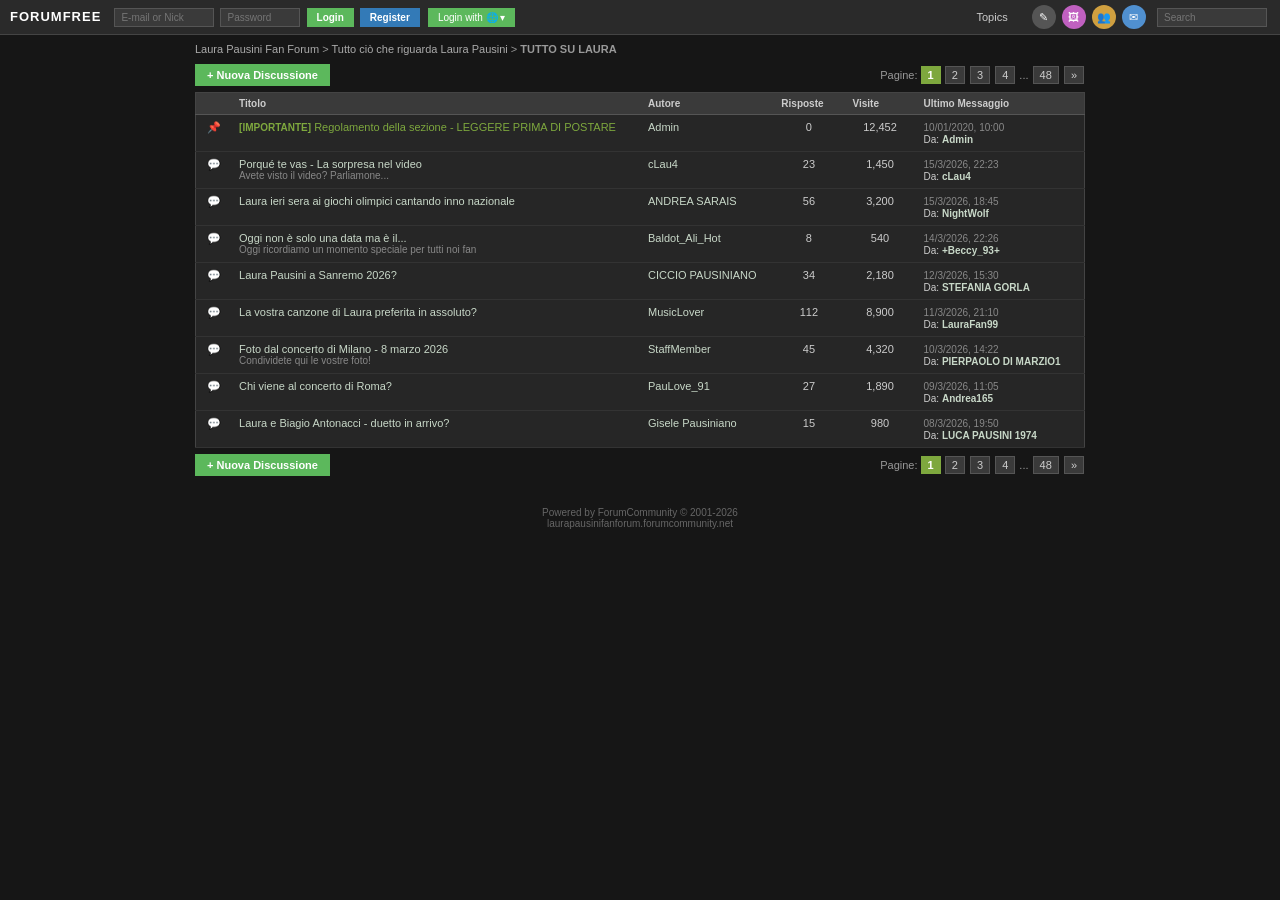
==== forum.html @ 2acd0e3e "Laura Pausini Fan Forum clone" ====
<!DOCTYPE html>
<html>
<head>
<meta charset="utf-8">
<title>TUTTO SU LAURA - Laura Pausini Fan Forum</title>
<link rel="stylesheet" type="text/css" href="style.css">
</head>
<body>
<div class="bg-overlay">

<!-- TOP NAVBAR -->
<div class="topbar">
    <table width="100%" cellpadding="0" cellspacing="0" border="0">
        <tr>
            <td valign="middle" style="white-space:nowrap;">
                <span class="brand">FORUMFREE</span>
                <input type="text" placeholder="E-mail or Nick" style="width:100px;">
                <input type="password" placeholder="Password" style="width:80px;">
                <button class="btn-login">Login</button>
                <button class="btn-register">Register</button>
                <button class="btn-loginwith">Login with 🌐 ▾</button>
            </td>
            <td valign="middle" align="right" style="white-space:nowrap;">
                <a href="#" style="color:#ccc; margin-right:10px;">Topics</a>
                <span class="topbar-icons">
                    <a href="#" title="Edit">✎</a>
                    <a href="#" title="Gallery" style="background:#c060c0;">🖼</a>
                    <a href="#" title="Users" style="background:#d0a040;">👥</a>
                    <a href="#" title="Messages" style="background:#5090d0;">✉</a>
                </span>
                <input type="text" class="search-box" placeholder="Search">
            </td>
        </tr>
    </table>
</div>

<div class="forum-container">

    <div class="breadcrumb">
        <a href="index.html">Laura Pausini Fan Forum</a> &gt; 
        <a href="index.html">Tutto ci&ograve; che riguarda Laura Pausini</a> &gt; 
        <b>TUTTO SU LAURA</b>
    </div>

    <!-- Toolbar -->
    <table width="100%" cellpadding="0" cellspacing="0" border="0" style="margin-bottom:5px;">
        <tr>
            <td><button class="btn-forum">+ Nuova Discussione</button></td>
            <td align="right" class="pagination">
                Pagine: <span class="current">1</span> <a href="#">2</a> <a href="#">3</a> <a href="#">4</a> ... <a href="#">48</a> <a href="#">»</a>
            </td>
        </tr>
    </table>

    <!-- Thread list -->
    <table class="thread-table" cellpadding="0" cellspacing="0" border="0">
        <tr>
            <th width="4%">&nbsp;</th>
            <th width="46%">Titolo</th>
            <th width="15%">Autore</th>
            <th width="8%" align="center">Risposte</th>
            <th width="8%" align="center">Visite</th>
            <th width="19%">Ultimo Messaggio</th>
        </tr>

        <!-- Pinned Thread -->
        <tr>
            <td align="center" style="color:#7ea83e;">📌</td>
            <td>
                <span class="pinned">[IMPORTANTE]</span> <a href="#" class="thread-title" style="color:#7ea83e;">Regolamento della sezione - LEGGERE PRIMA DI POSTARE</a>
            </td>
            <td><a href="#">Admin</a></td>
            <td align="center">0</td>
            <td align="center">12,452</td>
            <td>
                <span style="font-size:10px; color:#888;">10/01/2020, 10:00</span><br>
                <span style="font-size:10px;">Da: <b><a href="#">Admin</a></b></span>
            </td>
        </tr>

        <!-- Thread 1 -->
        <tr>
            <td align="center">💬</td>
            <td>
                <a href="thread.html" class="thread-title">Porqu&eacute; te vas - La sorpresa nel video</a>
                <div class="thread-desc">Avete visto il video? Parliamone...</div>
            </td>
            <td><a href="#">cLau4</a></td>
            <td align="center">23</td>
            <td align="center">1,450</td>
            <td>
                <span style="font-size:10px; color:#888;">15/3/2026, 22:23</span><br>
                <span style="font-size:10px;">Da: <b><a href="#">cLau4</a></b></span>
            </td>
        </tr>

        <!-- Thread 2 -->
        <tr>
            <td align="center">💬</td>
            <td>
                <a href="thread.html" class="thread-title">Laura ieri sera ai giochi olimpici cantando inno nazionale</a>
            </td>
            <td><a href="#">ANDREA SARAIS</a></td>
            <td align="center">56</td>
            <td align="center">3,200</td>
            <td>
                <span style="font-size:10px; color:#888;">15/3/2026, 18:45</span><br>
                <span style="font-size:10px;">Da: <b><a href="#">NightWolf</a></b></span>
            </td>
        </tr>

        <!-- Thread 3 -->
        <tr>
            <td align="center">💬</td>
            <td>
                <a href="#" class="thread-title">Oggi non è solo una data ma è il...</a>
                <div class="thread-desc">Oggi ricordiamo un momento speciale per tutti noi fan</div>
            </td>
            <td><a href="#">Baldot_Ali_Hot</a></td>
            <td align="center">8</td>
            <td align="center">540</td>
            <td>
                <span style="font-size:10px; color:#888;">14/3/2026, 22:26</span><br>
                <span style="font-size:10px;">Da: <b><a href="#">+Beccy_93+</a></b></span>
            </td>
        </tr>

        <!-- Thread 4 -->
        <tr>
            <td align="center">💬</td>
            <td>
                <a href="#" class="thread-title">Laura Pausini a Sanremo 2026?</a>
            </td>
            <td><a href="#">CICCIO PAUSINIANO</a></td>
            <td align="center">34</td>
            <td align="center">2,180</td>
            <td>
                <span style="font-size:10px; color:#888;">12/3/2026, 15:30</span><br>
                <span style="font-size:10px;">Da: <b><a href="#">STEFANIA GORLA</a></b></span>
            </td>
        </tr>

        <!-- Thread 5 -->
        <tr>
            <td align="center">💬</td>
            <td>
                <a href="#" class="thread-title">La vostra canzone di Laura preferita in assoluto?</a>
            </td>
            <td><a href="#">MusicLover</a></td>
            <td align="center">112</td>
            <td align="center">8,900</td>
            <td>
                <span style="font-size:10px; color:#888;">11/3/2026, 21:10</span><br>
                <span style="font-size:10px;">Da: <b><a href="#">LauraFan99</a></b></span>
            </td>
        </tr>

        <!-- Thread 6 -->
        <tr>
            <td align="center">💬</td>
            <td>
                <a href="#" class="thread-title">Foto dal concerto di Milano - 8 marzo 2026</a>
                <div class="thread-desc">Condividete qui le vostre foto!</div>
            </td>
            <td><a href="#">StaffMember</a></td>
            <td align="center">45</td>
            <td align="center">4,320</td>
            <td>
                <span style="font-size:10px; color:#888;">10/3/2026, 14:22</span><br>
                <span style="font-size:10px;">Da: <b><a href="#">PIERPAOLO DI MARZIO1</a></b></span>
            </td>
        </tr>

        <!-- Thread 7 -->
        <tr>
            <td align="center">💬</td>
            <td>
                <a href="#" class="thread-title">Chi viene al concerto di Roma?</a>
            </td>
            <td><a href="#">PauLove_91</a></td>
            <td align="center">27</td>
            <td align="center">1,890</td>
            <td>
                <span style="font-size:10px; color:#888;">09/3/2026, 11:05</span><br>
                <span style="font-size:10px;">Da: <b><a href="#">Andrea165</a></b></span>
            </td>
        </tr>

        <!-- Thread 8 -->
        <tr>
            <td align="center">💬</td>
            <td>
                <a href="#" class="thread-title">Laura e Biagio Antonacci - duetto in arrivo?</a>
            </td>
            <td><a href="#">Gisele Pausiniano</a></td>
            <td align="center">15</td>
            <td align="center">980</td>
            <td>
                <span style="font-size:10px; color:#888;">08/3/2026, 19:50</span><br>
                <span style="font-size:10px;">Da: <b><a href="#">LUCA PAUSINI 1974</a></b></span>
            </td>
        </tr>
    </table>

    <!-- Bottom pagination -->
    <table width="100%" cellpadding="0" cellspacing="0" border="0" style="margin-top:5px;">
        <tr>
            <td><button class="btn-forum">+ Nuova Discussione</button></td>
            <td align="right" class="pagination">
                Pagine: <span class="current">1</span> <a href="#">2</a> <a href="#">3</a> <a href="#">4</a> ... <a href="#">48</a> <a href="#">»</a>
            </td>
        </tr>
    </table>

    <!-- Footer -->
    <div class="footer" style="margin-top:15px;">
        Powered by ForumCommunity &copy; 2001-2026<br>
        laurapausinifanforum.forumcommunity.net
    </div>

</div>
</div>

</body>
</html>
---- style.css ----
/* === FORUM COMMUNITY DARK THEME - Laura Pausini Fan Forum === */

* {
    margin: 0;
    padding: 0;
    box-sizing: border-box;
}

body {
    background-color: #1a1a1a;
    background-image: url('bg-laura.jpg');
    background-repeat: no-repeat;
    background-position: center top;
    background-size: cover;
    background-attachment: fixed;
    color: #e0e0e0;
    font-family: Verdana, Tahoma, Arial, sans-serif;
    font-size: 11px;
    margin: 0;
    padding: 0;
}

a {
    color: #c8d8c8;
    text-decoration: none;
}
a:hover {
    text-decoration: underline;
    color: #ffffff;
}

/* === TOP NAVBAR === */
.topbar {
    background-color: #2a2a2a;
    border-bottom: 1px solid #444;
    padding: 5px 10px;
    display: table;
    width: 100%;
    font-size: 11px;
}
.topbar-inner {
    display: table-row;
}
.topbar-left {
    display: table-cell;
    vertical-align: middle;
    white-space: nowrap;
}
.topbar-right {
    display: table-cell;
    vertical-align: middle;
    text-align: right;
    white-space: nowrap;
}
.topbar .brand {
    font-weight: bold;
    font-size: 13px;
    color: #ffffff;
    margin-right: 10px;
    letter-spacing: 1px;
}
.topbar input[type="text"],
.topbar input[type="password"] {
    background: #3a3a3a;
    border: 1px solid #555;
    color: #ccc;
    padding: 3px 6px;
    font-size: 10px;
    font-family: Verdana, sans-serif;
    width: 110px;
    margin-right: 3px;
}
.btn-login {
    background-color: #5cb85c;
    color: #fff;
    border: none;
    padding: 4px 10px;
    font-size: 10px;
    font-weight: bold;
    cursor: pointer;
    font-family: Verdana, sans-serif;
}
.btn-register {
    background-color: #337ab7;
    color: #fff;
    border: none;
    padding: 4px 10px;
    font-size: 10px;
    font-weight: bold;
    cursor: pointer;
    font-family: Verdana, sans-serif;
    margin-left: 3px;
}
.btn-loginwith {
    background-color: #5cb85c;
    color: #fff;
    border: none;
    padding: 4px 10px;
    font-size: 10px;
    cursor: pointer;
    font-family: Verdana, sans-serif;
    margin-left: 5px;
}
.topbar-icons {
    display: inline;
    margin-left: 8px;
}
.topbar-icons a {
    display: inline-block;
    width: 24px;
    height: 24px;
    background: #555;
    border-radius: 50%;
    text-align: center;
    line-height: 24px;
    color: #fff;
    font-size: 11px;
    margin-left: 3px;
    text-decoration: none;
}
.topbar-icons a:hover {
    background: #777;
    text-decoration: none;
}
.topbar .search-box {
    background: #3a3a3a;
    border: 1px solid #555;
    color: #ccc;
    padding: 3px 6px;
    font-size: 10px;
    font-family: Verdana, sans-serif;
    width: 100px;
    margin-left: 8px;
}

/* === BANNER === */
.banner {
    width: 100%;
    max-width: 900px;
    margin: 0 auto;
    text-align: center;
    position: relative;
}
.banner img {
    width: 100%;
    display: block;
}
.banner-overlay {
    position: absolute;
    bottom: 20px;
    left: 0;
    right: 0;
    text-align: center;
    color: #fff;
    text-shadow: 2px 2px 8px rgba(0,0,0,0.8);
}
.banner-overlay h1 {
    font-size: 36px;
    font-weight: 300;
    letter-spacing: 6px;
    font-family: 'Georgia', serif;
    margin: 0;
}
.banner-overlay .subtitle {
    font-size: 14px;
    letter-spacing: 4px;
    margin-top: 4px;
}

/* === MAIN CONTAINER === */
.forum-container {
    max-width: 900px;
    margin: 0 auto;
    padding: 0 5px;
}

/* === CATEGORY HEADER (green bar) === */
.category-bar {
    background-color: #7ea83e;
    color: #ffffff;
    font-size: 12px;
    font-weight: bold;
    padding: 6px 12px;
    margin-top: 15px;
    margin-bottom: 0;
}

/* === FORUM GRID (2 columns) === */
.forum-grid {
    display: table;
    width: 100%;
    border-spacing: 6px;
}
.forum-row {
    display: table-row;
}
.forum-box {
    display: table-cell;
    width: 50%;
    background-color: rgba(40, 40, 40, 0.92);
    border: 1px solid #444;
    padding: 10px;
    vertical-align: top;
}
.forum-box-title {
    font-size: 13px;
    font-weight: bold;
    color: #ffffff;
    margin-bottom: 3px;
}
.forum-box-title a {
    color: #ffffff;
}
.forum-box-desc {
    font-size: 10px;
    color: #aaaaaa;
    margin-bottom: 8px;
    line-height: 1.3;
}

/* Stats row inside forum box */
.forum-stats {
    display: table;
    width: 100%;
    margin-bottom: 8px;
    text-align: center;
}
.forum-stat {
    display: table-cell;
    width: 50%;
    text-align: center;
}
.forum-stat .stat-num {
    font-size: 14px;
    font-weight: bold;
    color: #ffffff;
}
.forum-stat .stat-label {
    font-size: 9px;
    color: #999;
    text-transform: capitalize;
}

/* Last post inside forum box */
.forum-lastpost {
    border-top: 1px solid #444;
    padding-top: 6px;
    font-size: 10px;
    color: #bbb;
}
.forum-lastpost-inner {
    display: table;
    width: 100%;
}
.forum-lastpost-avatar {
    display: table-cell;
    width: 36px;
    vertical-align: top;
    padding-right: 6px;
}
.forum-lastpost-avatar img {
    width: 32px;
    height: 32px;
    border-radius: 50%;
    border: 0;
}
.forum-lastpost-info {
    display: table-cell;
    vertical-align: top;
    font-size: 10px;
    color: #bbb;
}
.forum-lastpost-info a {
    color: #c8d8c8;
}
.forum-lastpost-date {
    color: #888;
    font-size: 10px;
}

/* === SHOUTBOX === */
.shoutbox {
    background-color: rgba(40, 40, 40, 0.92);
    border: 1px solid #444;
    margin-top: 6px;
    margin-bottom: 10px;
}
.shoutbox-header {
    background-color: #7ea83e;
    color: #fff;
    font-weight: bold;
    font-size: 12px;
    padding: 6px 12px;
}
.shoutbox-messages {
    padding: 8px;
    max-height: 200px;
    overflow-y: auto;
    font-size: 11px;
    line-height: 1.6;
}
.shoutbox-messages .sb-time {
    color: #888;
    font-size: 10px;
}
.shoutbox-messages .sb-user {
    font-weight: bold;
    color: #ffffff;
}
.shoutbox-messages .sb-msg {
    color: #ccc;
}
.shoutbox-input {
    border-top: 1px solid #444;
    padding: 6px 8px;
    display: table;
    width: 100%;
}
.shoutbox-input .sb-tools {
    display: table-cell;
    vertical-align: middle;
    width: 120px;
    white-space: nowrap;
}
.shoutbox-input .sb-tools button {
    background: #555;
    border: 1px solid #666;
    color: #fff;
    padding: 2px 5px;
    font-size: 10px;
    font-weight: bold;
    cursor: pointer;
    margin-right: 1px;
    font-family: Verdana, sans-serif;
}
.shoutbox-input input[type="text"] {
    display: table-cell;
    width: 100%;
    background: #333;
    border: 1px solid #555;
    color: #ddd;
    padding: 4px 6px;
    font-size: 11px;
    font-family: Verdana, sans-serif;
}
.shoutbox-input .sb-send {
    display: table-cell;
    vertical-align: middle;
    width: 50px;
    padding-left: 4px;
}
.shoutbox-input .sb-send button {
    background: #5cb85c;
    border: none;
    color: #fff;
    padding: 4px 10px;
    font-size: 10px;
    font-weight: bold;
    cursor: pointer;
    font-family: Verdana, sans-serif;
}

/* === ONLINE USERS BAR === */
.online-bar {
    background-color: #7ea83e;
    color: #fff;
    text-align: center;
    padding: 5px;
    font-size: 11px;
    margin-top: 10px;
}

/* === FOOTER === */
.footer {
    text-align: center;
    color: #666;
    font-size: 10px;
    padding: 15px 0;
}

/* === THREAD LIST PAGE === */
.thread-table {
    width: 100%;
    border-collapse: collapse;
    background-color: rgba(40, 40, 40, 0.92);
    border: 1px solid #444;
}
.thread-table th {
    background-color: #3a3a3a;
    color: #ccc;
    font-size: 10px;
    padding: 5px 8px;
    text-align: left;
    border-bottom: 1px solid #555;
    font-weight: bold;
}
.thread-table td {
    padding: 6px 8px;
    border-bottom: 1px solid #333;
    font-size: 11px;
    color: #ccc;
    vertical-align: top;
}
.thread-table tr:hover td {
    background-color: rgba(60, 60, 60, 0.5);
}
.thread-table .thread-title a {
    color: #ddd;
    font-weight: bold;
    font-size: 11px;
}
.thread-table .thread-desc {
    font-size: 10px;
    color: #888;
}
.thread-table .pinned {
    color: #7ea83e;
    font-weight: bold;
    font-size: 10px;
}

/* === THREAD VIEW (posts) === */
.post-table {
    width: 100%;
    border-collapse: collapse;
    background-color: rgba(40, 40, 40, 0.92);
    border: 1px solid #444;
    margin-bottom: 2px;
}
.post-header {
    background-color: #3a3a3a;
    border-bottom: 1px solid #555;
}
.post-header td {
    padding: 5px 8px;
    font-size: 11px;
    color: #ccc;
}
.post-header .post-user {
    font-weight: bold;
    color: #fff;
}
.post-header .post-date {
    text-align: right;
    font-size: 10px;
    color: #999;
}
.post-body {
    display: table;
    width: 100%;
}
.post-userinfo {
    display: table-cell;
    width: 150px;
    background-color: rgba(50, 50, 50, 0.7);
    padding: 8px;
    vertical-align: top;
    border-right: 1px solid #444;
    text-align: center;
}
.post-userinfo img {
    width: 80px;
    height: 80px;
    border-radius: 50%;
    margin-bottom: 5px;
}
.post-userinfo .username {
    font-weight: bold;
    color: #fff;
    font-size: 12px;
    margin-bottom: 4px;
}
.post-userinfo .userdetails {
    font-size: 9px;
    color: #999;
    line-height: 1.5;
}
.post-content {
    display: table-cell;
    padding: 10px 12px;
    vertical-align: top;
    font-size: 12px;
    color: #ddd;
    line-height: 1.5;
}
.post-content .quote-box {
    background-color: #2a2a2a;
    border: 1px solid #555;
    padding: 8px;
    margin: 6px 0;
    font-size: 11px;
    color: #aaa;
}
.post-content .signature {
    border-top: 1px solid #444;
    margin-top: 15px;
    padding-top: 6px;
    font-size: 10px;
    color: #777;
    font-style: italic;
}
.post-actions {
    text-align: right;
    padding: 4px 8px;
    background-color: #333;
    border-top: 1px solid #444;
    font-size: 10px;
}
.post-actions a {
    color: #aaa;
    margin-left: 8px;
}

/* === NAV / BREADCRUMB === */
.breadcrumb {
    font-size: 11px;
    color: #999;
    padding: 8px 0;
}
.breadcrumb a {
    color: #aaa;
}

/* === PAGINATION === */
.pagination {
    padding: 6px 0;
    font-size: 11px;
    color: #999;
}
.pagination a {
    color: #ccc;
    padding: 2px 6px;
    background: #3a3a3a;
    border: 1px solid #555;
    margin: 0 1px;
}
.pagination a:hover {
    background: #555;
}
.pagination .current {
    background: #7ea83e;
    color: #fff;
    padding: 2px 6px;
    border: 1px solid #7ea83e;
    font-weight: bold;
}

/* === BUTTONS === */
.btn-forum {
    background-color: #5cb85c;
    color: #fff;
    border: none;
    padding: 5px 12px;
    font-size: 11px;
    font-weight: bold;
    cursor: pointer;
    font-family: Verdana, sans-serif;
}
.btn-forum:hover {
    background-color: #4cae4c;
}

/* === BACKGROUND OVERLAY === */
.bg-overlay {
    background: rgba(20, 20, 20, 0.75);
    min-height: 100vh;
    padding-bottom: 20px;
}
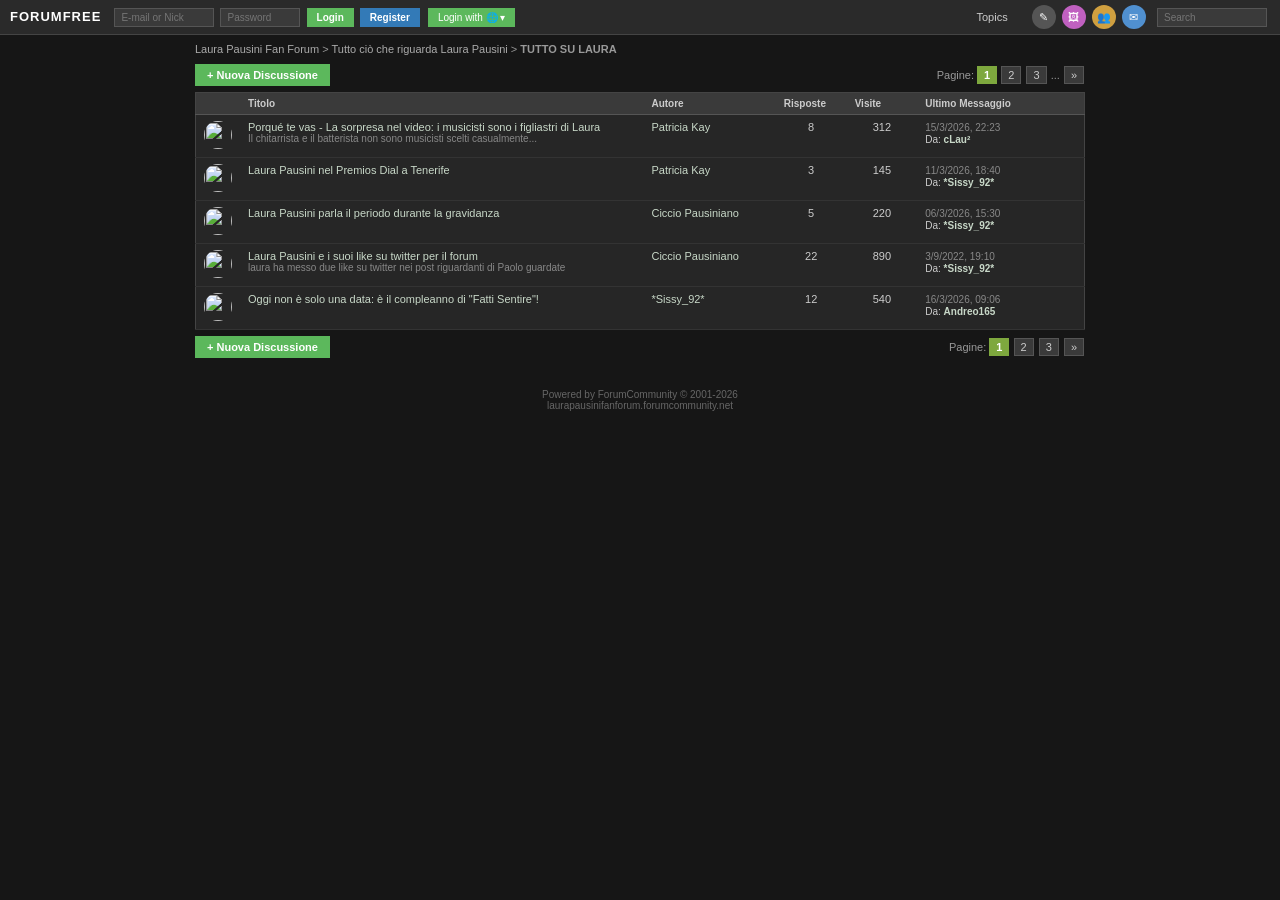
==== commit 04d02aad: "Aggiornamento con post e avatar reali dal forum" ====
--- a/forum.html
+++ b/forum.html
@@ -47,7 +47,7 @@
         <tr>
             <td><button class="btn-forum">+ Nuova Discussione</button></td>
             <td align="right" class="pagination">
-                Pagine: <span class="current">1</span> <a href="#">2</a> <a href="#">3</a> <a href="#">4</a> ... <a href="#">48</a> <a href="#">»</a>
+                Pagine: <span class="current">1</span> <a href="#">2</a> <a href="#">3</a> ... <a href="#">»</a>
             </td>
         </tr>
     </table>
@@ -63,143 +63,93 @@
             <th width="19%">Ultimo Messaggio</th>
         </tr>
 
-        <!-- Pinned Thread -->
+        <!-- Thread 1 - REALE -->
         <tr>
-            <td align="center" style="color:#7ea83e;">📌</td>
+            <td align="center">
+                <img src="https://uploads.forumcommunity.it/av-12526073.jpg" style="width:28px;height:28px;border-radius:50%;object-fit:cover;" alt="">
+            </td>
             <td>
-                <span class="pinned">[IMPORTANTE]</span> <a href="#" class="thread-title" style="color:#7ea83e;">Regolamento della sezione - LEGGERE PRIMA DI POSTARE</a>
+                <a href="thread.html" class="thread-title">Porqu&eacute; te vas - La sorpresa nel video: i musicisti sono i figliastri di Laura</a>
+                <div class="thread-desc">Il chitarrista e il batterista non sono musicisti scelti casualmente...</div>
             </td>
-            <td><a href="#">Admin</a></td>
-            <td align="center">0</td>
-            <td align="center">12,452</td>
+            <td><a href="#">Patricia Kay</a></td>
+            <td align="center">8</td>
+            <td align="center">312</td>
             <td>
-                <span style="font-size:10px; color:#888;">10/01/2020, 10:00</span><br>
-                <span style="font-size:10px;">Da: <b><a href="#">Admin</a></b></span>
+                <span style="font-size:10px; color:#888;">15/3/2026, 22:23</span><br>
+                <span style="font-size:10px;">Da: <b><a href="#">cLau²</a></b></span>
             </td>
         </tr>
 
-        <!-- Thread 1 -->
+        <!-- Thread 2 - REALE -->
         <tr>
-            <td align="center">💬</td>
+            <td align="center">
+                <img src="https://uploads.forumcommunity.it/av-12526073.jpg" style="width:28px;height:28px;border-radius:50%;object-fit:cover;" alt="">
+            </td>
             <td>
-                <a href="thread.html" class="thread-title">Porqu&eacute; te vas - La sorpresa nel video</a>
-                <div class="thread-desc">Avete visto il video? Parliamone...</div>
+                <a href="#" class="thread-title">Laura Pausini nel Premios Dial a Tenerife</a>
             </td>
-            <td><a href="#">cLau4</a></td>
-            <td align="center">23</td>
-            <td align="center">1,450</td>
+            <td><a href="#">Patricia Kay</a></td>
+            <td align="center">3</td>
+            <td align="center">145</td>
             <td>
-                <span style="font-size:10px; color:#888;">15/3/2026, 22:23</span><br>
-                <span style="font-size:10px;">Da: <b><a href="#">cLau4</a></b></span>
+                <span style="font-size:10px; color:#888;">11/3/2026, 18:40</span><br>
+                <span style="font-size:10px;">Da: <b><a href="#">*Sissy_92*</a></b></span>
             </td>
         </tr>
 
-        <!-- Thread 2 -->
+        <!-- Thread 3 - REALE -->
         <tr>
-            <td align="center">💬</td>
+            <td align="center">
+                <img src="https://uploads.forumcommunity.it/av-941637-1767256489.png" style="width:28px;height:28px;border-radius:50%;object-fit:cover;" alt="">
+            </td>
             <td>
-                <a href="thread.html" class="thread-title">Laura ieri sera ai giochi olimpici cantando inno nazionale</a>
+                <a href="#" class="thread-title">Laura Pausini parla il periodo durante la gravidanza</a>
             </td>
-            <td><a href="#">ANDREA SARAIS</a></td>
-            <td align="center">56</td>
-            <td align="center">3,200</td>
+            <td><a href="#">Ciccio Pausiniano</a></td>
+            <td align="center">5</td>
+            <td align="center">220</td>
             <td>
-                <span style="font-size:10px; color:#888;">15/3/2026, 18:45</span><br>
-                <span style="font-size:10px;">Da: <b><a href="#">NightWolf</a></b></span>
+                <span style="font-size:10px; color:#888;">06/3/2026, 15:30</span><br>
+                <span style="font-size:10px;">Da: <b><a href="#">*Sissy_92*</a></b></span>
             </td>
         </tr>
 
-        <!-- Thread 3 -->
+        <!-- Thread 4 - REALE -->
         <tr>
-            <td align="center">💬</td>
+            <td align="center">
+                <img src="https://uploads.forumcommunity.it/av-941637-1767256489.png" style="width:28px;height:28px;border-radius:50%;object-fit:cover;" alt="">
+            </td>
             <td>
-                <a href="#" class="thread-title">Oggi non è solo una data ma è il...</a>
-                <div class="thread-desc">Oggi ricordiamo un momento speciale per tutti noi fan</div>
+                <a href="#" class="thread-title">Laura Pausini e i suoi like su twitter per il forum</a>
+                <div class="thread-desc">laura ha messo due like su twitter nei post riguardanti di Paolo guardate</div>
             </td>
-            <td><a href="#">Baldot_Ali_Hot</a></td>
-            <td align="center">8</td>
-            <td align="center">540</td>
+            <td><a href="#">Ciccio Pausiniano</a></td>
+            <td align="center">22</td>
+            <td align="center">890</td>
             <td>
-                <span style="font-size:10px; color:#888;">14/3/2026, 22:26</span><br>
-                <span style="font-size:10px;">Da: <b><a href="#">+Beccy_93+</a></b></span>
-            </td>
-        </tr>
-
-        <!-- Thread 4 -->
-        <tr>
-            <td align="center">💬</td>
-            <td>
-                <a href="#" class="thread-title">Laura Pausini a Sanremo 2026?</a>
-            </td>
-            <td><a href="#">CICCIO PAUSINIANO</a></td>
-            <td align="center">34</td>
-            <td align="center">2,180</td>
-            <td>
-                <span style="font-size:10px; color:#888;">12/3/2026, 15:30</span><br>
-                <span style="font-size:10px;">Da: <b><a href="#">STEFANIA GORLA</a></b></span>
+                <span style="font-size:10px; color:#888;">3/9/2022, 19:10</span><br>
+                <span style="font-size:10px;">Da: <b><a href="#">*Sissy_92*</a></b></span>
             </td>
         </tr>
 
         <!-- Thread 5 -->
         <tr>
-            <td align="center">💬</td>
+            <td align="center">
+                <img src="https://upload.forumfree.net/i/fc941637/avatar/sissy.png" style="width:28px;height:28px;border-radius:50%;object-fit:cover;" alt="">
+            </td>
             <td>
-                <a href="#" class="thread-title">La vostra canzone di Laura preferita in assoluto?</a>
+                <a href="#" class="thread-title">Oggi non &egrave; solo una data: &egrave; il compleanno di "Fatti Sentire"!</a>
             </td>
-            <td><a href="#">MusicLover</a></td>
-            <td align="center">112</td>
-            <td align="center">8,900</td>
+            <td><a href="#">*Sissy_92*</a></td>
+            <td align="center">12</td>
+            <td align="center">540</td>
             <td>
-                <span style="font-size:10px; color:#888;">11/3/2026, 21:10</span><br>
-                <span style="font-size:10px;">Da: <b><a href="#">LauraFan99</a></b></span>
+                <span style="font-size:10px; color:#888;">16/3/2026, 09:06</span><br>
+                <span style="font-size:10px;">Da: <b><a href="#">Andreo165</a></b></span>
             </td>
         </tr>
 
-        <!-- Thread 6 -->
-        <tr>
-            <td align="center">💬</td>
-            <td>
-                <a href="#" class="thread-title">Foto dal concerto di Milano - 8 marzo 2026</a>
-                <div class="thread-desc">Condividete qui le vostre foto!</div>
-            </td>
-            <td><a href="#">StaffMember</a></td>
-            <td align="center">45</td>
-            <td align="center">4,320</td>
-            <td>
-                <span style="font-size:10px; color:#888;">10/3/2026, 14:22</span><br>
-                <span style="font-size:10px;">Da: <b><a href="#">PIERPAOLO DI MARZIO1</a></b></span>
-            </td>
-        </tr>
-
-        <!-- Thread 7 -->
-        <tr>
-            <td align="center">💬</td>
-            <td>
-                <a href="#" class="thread-title">Chi viene al concerto di Roma?</a>
-            </td>
-            <td><a href="#">PauLove_91</a></td>
-            <td align="center">27</td>
-            <td align="center">1,890</td>
-            <td>
-                <span style="font-size:10px; color:#888;">09/3/2026, 11:05</span><br>
-                <span style="font-size:10px;">Da: <b><a href="#">Andrea165</a></b></span>
-            </td>
-        </tr>
-
-        <!-- Thread 8 -->
-        <tr>
-            <td align="center">💬</td>
-            <td>
-                <a href="#" class="thread-title">Laura e Biagio Antonacci - duetto in arrivo?</a>
-            </td>
-            <td><a href="#">Gisele Pausiniano</a></td>
-            <td align="center">15</td>
-            <td align="center">980</td>
-            <td>
-                <span style="font-size:10px; color:#888;">08/3/2026, 19:50</span><br>
-                <span style="font-size:10px;">Da: <b><a href="#">LUCA PAUSINI 1974</a></b></span>
-            </td>
-        </tr>
     </table>
 
     <!-- Bottom pagination -->
@@ -207,12 +157,11 @@
         <tr>
             <td><button class="btn-forum">+ Nuova Discussione</button></td>
             <td align="right" class="pagination">
-                Pagine: <span class="current">1</span> <a href="#">2</a> <a href="#">3</a> <a href="#">4</a> ... <a href="#">48</a> <a href="#">»</a>
+                Pagine: <span class="current">1</span> <a href="#">2</a> <a href="#">3</a> <a href="#">»</a>
             </td>
         </tr>
     </table>
 
-    <!-- Footer -->
     <div class="footer" style="margin-top:15px;">
         Powered by ForumCommunity &copy; 2001-2026<br>
         laurapausinifanforum.forumcommunity.net
@@ -220,6 +169,5 @@
 
 </div>
 </div>
-
 </body>
 </html>
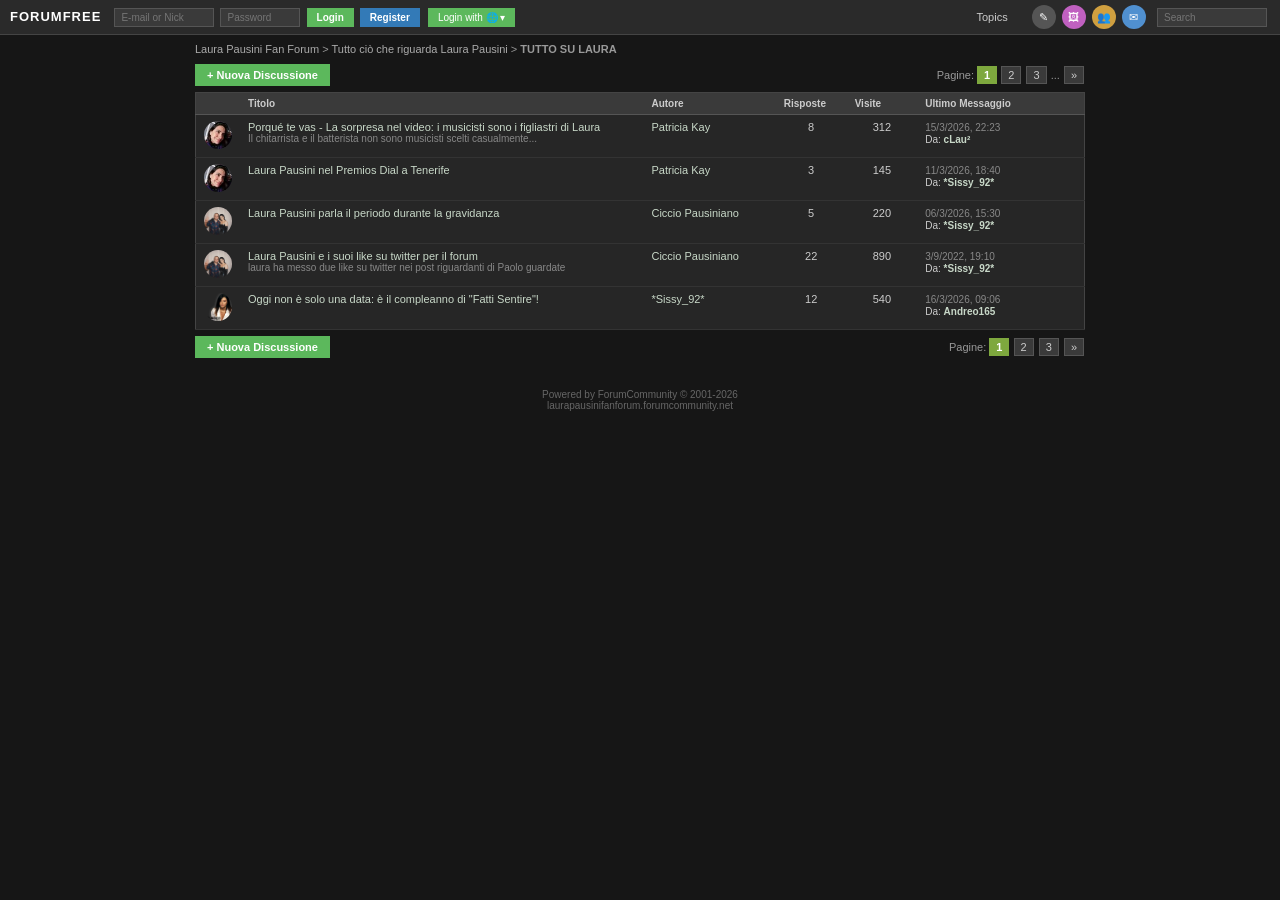
==== commit b7ee2059: "Scaricati avatar localmente in avatars/ e resi i box forum cliccabili" ====
--- a/forum.html
+++ b/forum.html
@@ -66,7 +66,7 @@
         <!-- Thread 1 - REALE -->
         <tr>
             <td align="center">
-                <img src="https://uploads.forumcommunity.it/av-12526073.jpg" style="width:28px;height:28px;border-radius:50%;object-fit:cover;" alt="">
+                <img src="avatars/patricia.jpg" style="width:28px;height:28px;border-radius:50%;object-fit:cover;" alt="">
             </td>
             <td>
                 <a href="thread.html" class="thread-title">Porqu&eacute; te vas - La sorpresa nel video: i musicisti sono i figliastri di Laura</a>
@@ -84,10 +84,10 @@
         <!-- Thread 2 - REALE -->
         <tr>
             <td align="center">
-                <img src="https://uploads.forumcommunity.it/av-12526073.jpg" style="width:28px;height:28px;border-radius:50%;object-fit:cover;" alt="">
+                <img src="avatars/patricia.jpg" style="width:28px;height:28px;border-radius:50%;object-fit:cover;" alt="">
             </td>
             <td>
-                <a href="#" class="thread-title">Laura Pausini nel Premios Dial a Tenerife</a>
+                <a href="thread.html" class="thread-title">Laura Pausini nel Premios Dial a Tenerife</a>
             </td>
             <td><a href="#">Patricia Kay</a></td>
             <td align="center">3</td>
@@ -101,10 +101,10 @@
         <!-- Thread 3 - REALE -->
         <tr>
             <td align="center">
-                <img src="https://uploads.forumcommunity.it/av-941637-1767256489.png" style="width:28px;height:28px;border-radius:50%;object-fit:cover;" alt="">
+                <img src="avatars/ciccio.png" style="width:28px;height:28px;border-radius:50%;object-fit:cover;" alt="">
             </td>
             <td>
-                <a href="#" class="thread-title">Laura Pausini parla il periodo durante la gravidanza</a>
+                <a href="thread.html" class="thread-title">Laura Pausini parla il periodo durante la gravidanza</a>
             </td>
             <td><a href="#">Ciccio Pausiniano</a></td>
             <td align="center">5</td>
@@ -118,10 +118,10 @@
         <!-- Thread 4 - REALE -->
         <tr>
             <td align="center">
-                <img src="https://uploads.forumcommunity.it/av-941637-1767256489.png" style="width:28px;height:28px;border-radius:50%;object-fit:cover;" alt="">
+                <img src="avatars/ciccio.png" style="width:28px;height:28px;border-radius:50%;object-fit:cover;" alt="">
             </td>
             <td>
-                <a href="#" class="thread-title">Laura Pausini e i suoi like su twitter per il forum</a>
+                <a href="thread.html" class="thread-title">Laura Pausini e i suoi like su twitter per il forum</a>
                 <div class="thread-desc">laura ha messo due like su twitter nei post riguardanti di Paolo guardate</div>
             </td>
             <td><a href="#">Ciccio Pausiniano</a></td>
@@ -136,10 +136,10 @@
         <!-- Thread 5 -->
         <tr>
             <td align="center">
-                <img src="https://upload.forumfree.net/i/fc941637/avatar/sissy.png" style="width:28px;height:28px;border-radius:50%;object-fit:cover;" alt="">
+                <img src="avatars/sissy.png" style="width:28px;height:28px;border-radius:50%;object-fit:cover;" alt="">
             </td>
             <td>
-                <a href="#" class="thread-title">Oggi non &egrave; solo una data: &egrave; il compleanno di "Fatti Sentire"!</a>
+                <a href="thread.html" class="thread-title">Oggi non &egrave; solo una data: &egrave; il compleanno di "Fatti Sentire"!</a>
             </td>
             <td><a href="#">*Sissy_92*</a></td>
             <td align="center">12</td>
